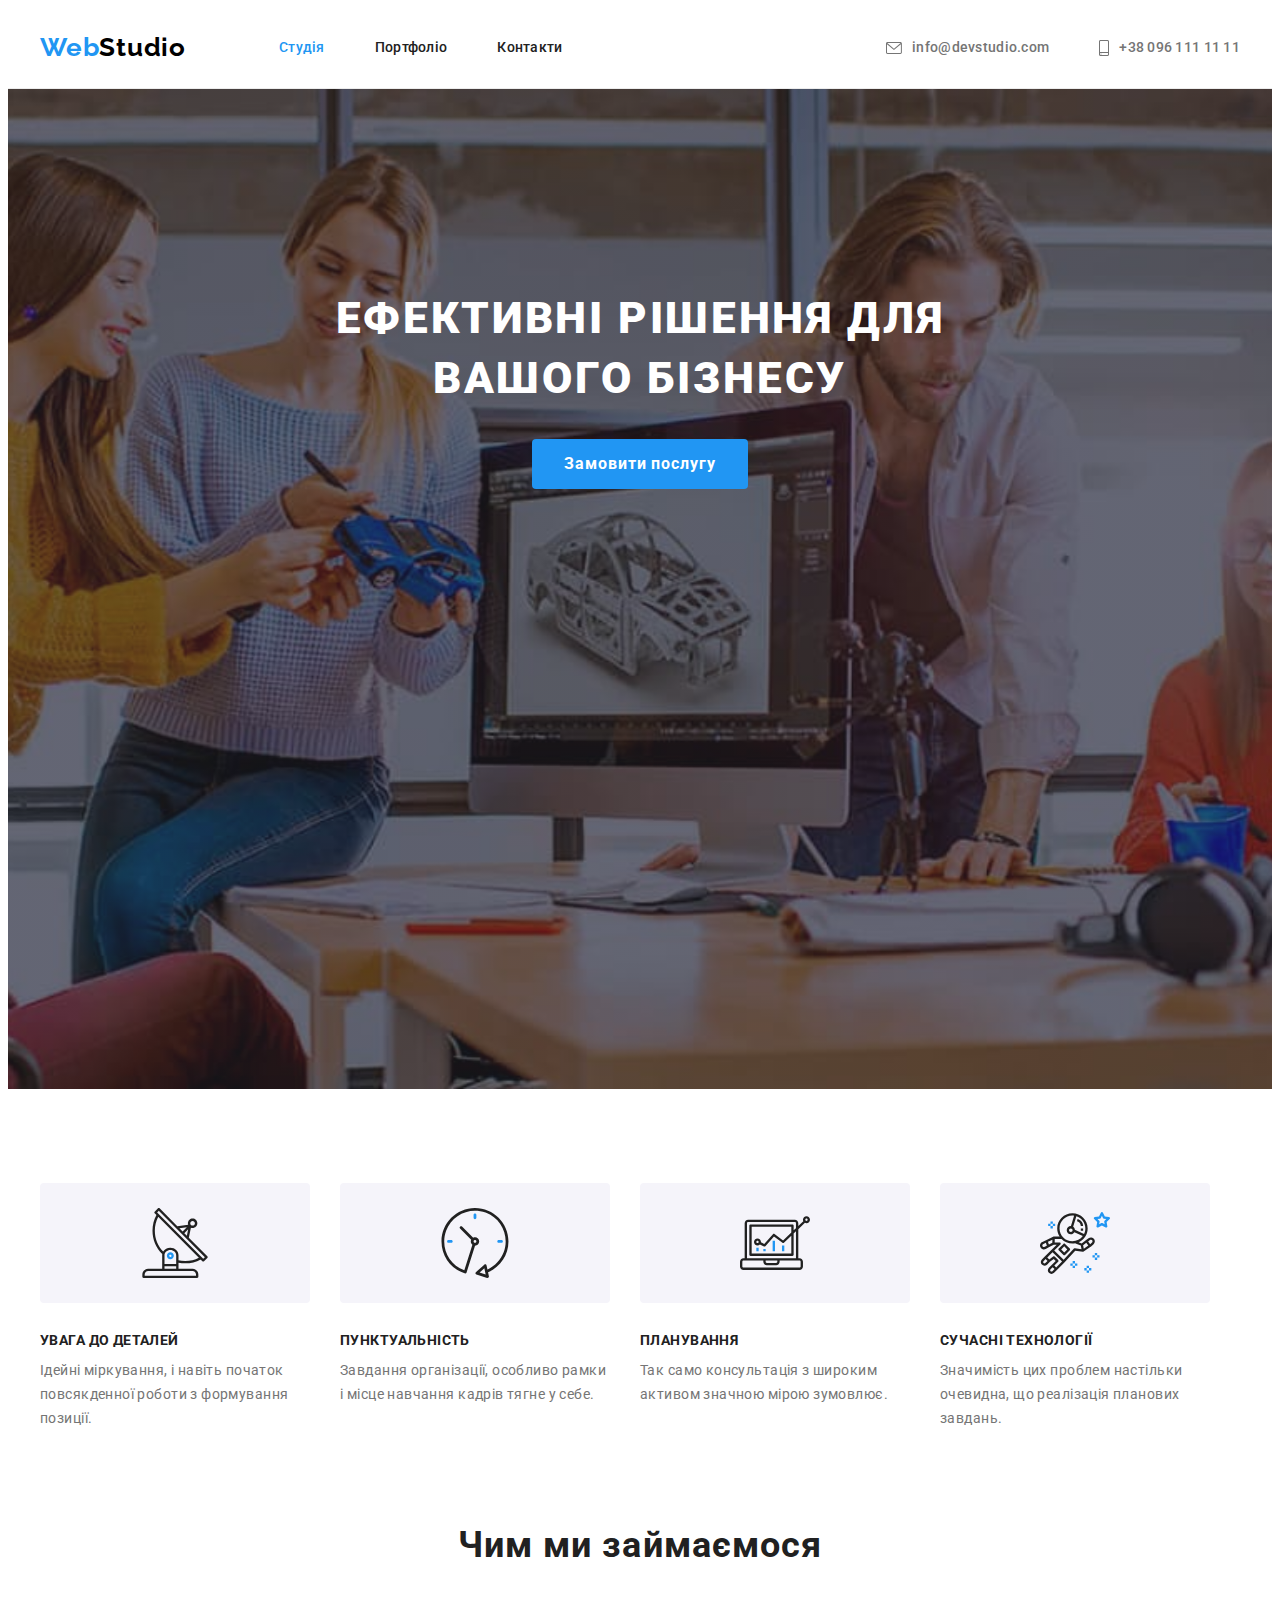
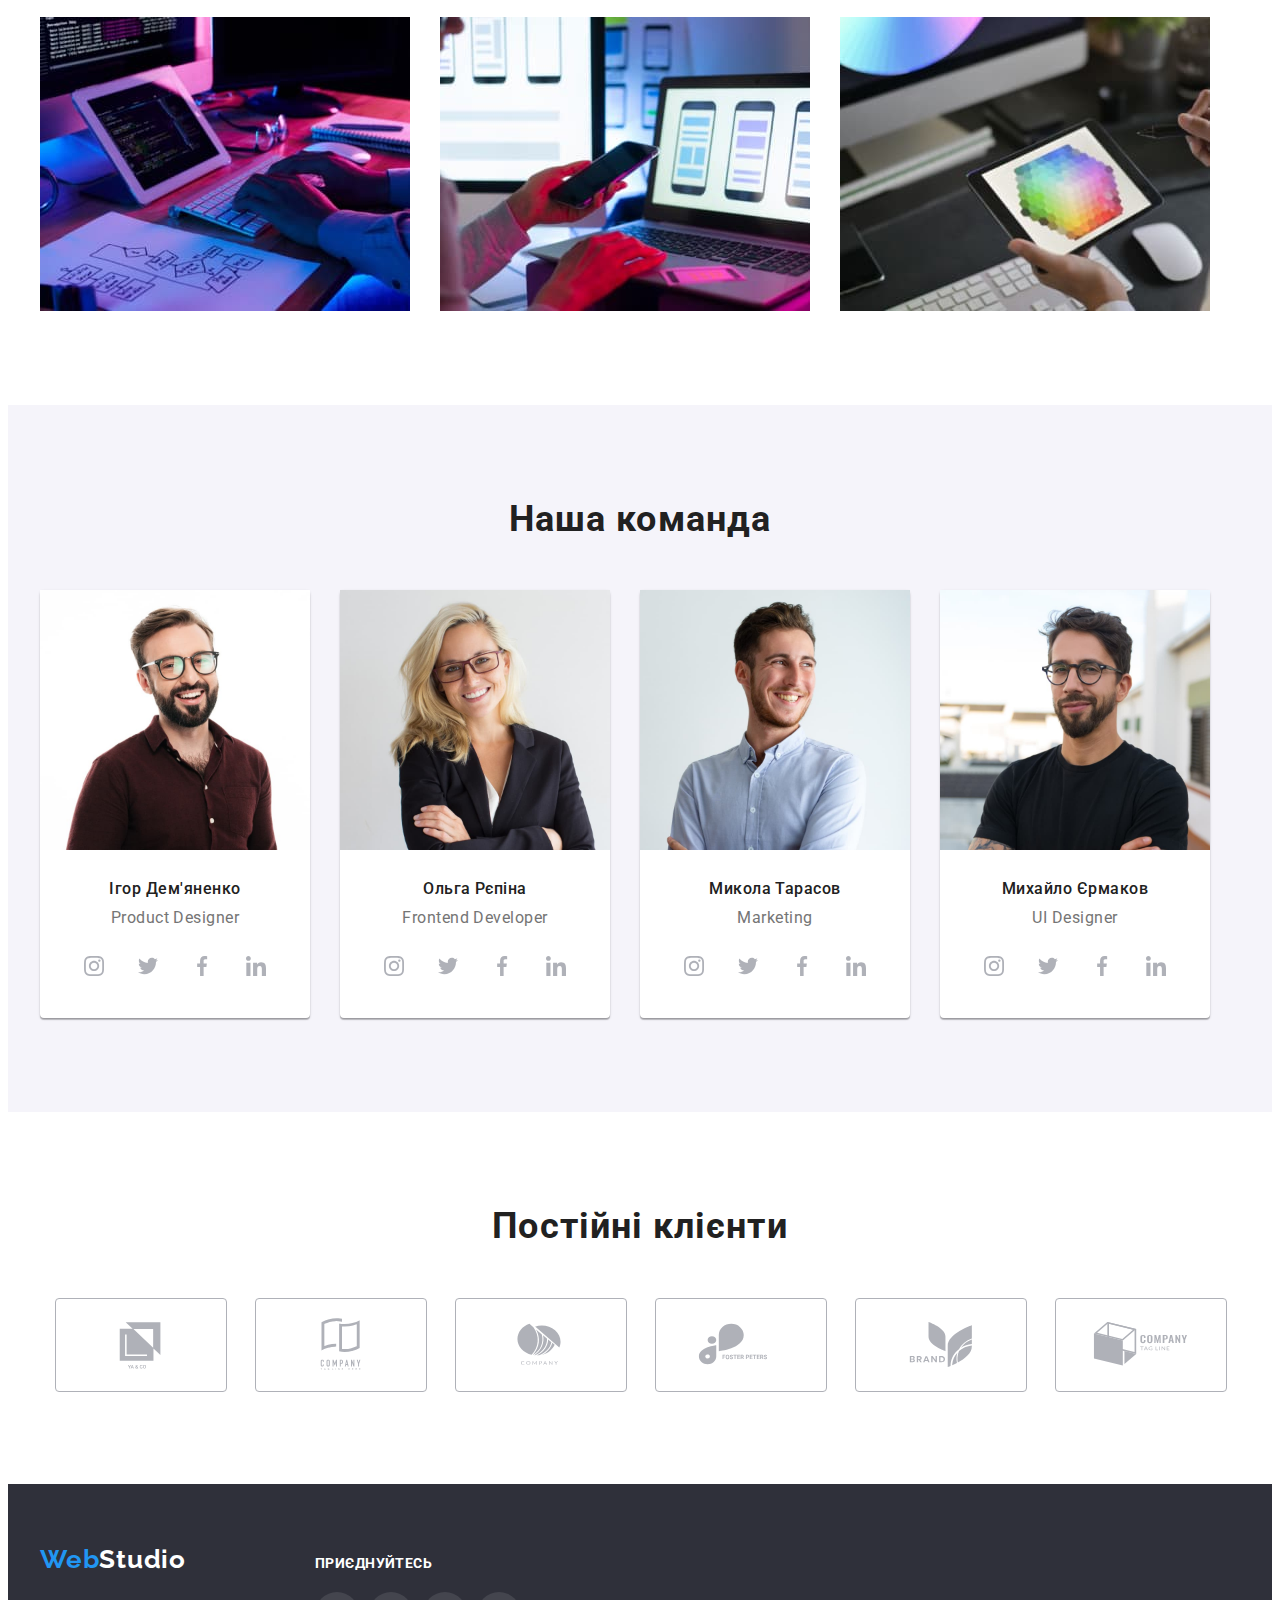
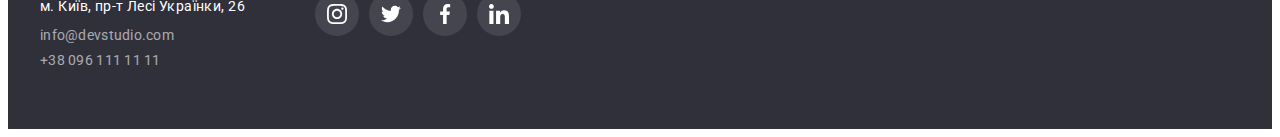
==== index.html @ d143c2c8 "Initial commit" ====
<!DOCTYPE html>
<html lang="uk">
<head>
    <meta charset="UTF-8">
    <meta http-equiv="X-UA-Compatible" content="IE=edge">
    <meta name="viewport" content="width=device-width, initial-scale=1.0">
    <title>Document</title>
    <link rel="preconnect" href="https://fonts.googleapis.com" />
    <link rel="preconnect" href="https://fonts.gstatic.com" crossorigin />
    <link href="https://fonts.googleapis.com/css2?family=Raleway:wght@700&family=Roboto:wght@400;500;700;900&display=swap" rel="stylesheet" />
    <!-- Modern-normalize -->
    <link rel="stylesheet" href="https://cdnjs.cloudflare.com/ajax/libs/modern-normalize/1.1.0/modern-normalize.min.css"
    integrity="sha512-wpPYUAdjBVSE4KJnH1VR1HeZfpl1ub8YT/NKx4PuQ5NmX2tKuGu6U/JRp5y+Y8XG2tV+wKQpNHVUX03MfMFn9Q=="
    crossorigin="anonymous" referrerpolicy="no-referrer" />
    <link rel="stylesheet" href="./css/styles.css" />
</head>

<body class="body-studio">
    <!--Шапка сайта-->
   <header class="header-studio">
    <div class="container hd-cont">
    
        <a href="./index.html" class="logo" lang="en"><span class="logo-web">Web</span>Studio</a>
    <nav>
        <ul class="site-nav-list">
            <li class="header-item"><a href="./index.html" class="site-nav-link-act">Студія</a></li>
            <li class="header-item"><a href="./portfolio.html" class="site-nav-link">Портфоліо</a></li>
            <li class="header-item"><a href="" class="site-nav-link">Контакти</a></li>
        </ul> 
    </nav>
    <ul class="list-contact">
        <li class="list-contact-item"><a href="mailto:info@devstudio.com" class="list-contact-link"><svg class="heder-soc-icon" width="16" height="12">
            <use xlink:href="./images/portfolioimg/hw-4/symbol-defs.svg#email"></use></svg>info@devstudio.com</a></li>
        <li class="list-contact-item"><a href="tel:+380961111111" class="list-contact-link"><svg class="heder-soc-icon" width="10" height="16">
            <use xlink:href="./images/portfolioimg/hw-4/symbol-defs.svg#phone"></use></svg>+38 096 111 11 11</a></li>
    </ul>
    </div>
   </header>

    <main class="main-studio">
    <section class="hero bg-hero">
    <div class="hero-container">
        <h1 class="hero-full">Ефективні рішення для вашого бізнесу</h1>
        <button class="hero-full-button" name="choise" value="mainbutton" type="button">Замовити послугу</button>
    </div>
    </section>

    <section class="section-feature">
        <div class="container">
            <h2 class="visually-hidden">особливості</h2>
            <ul class="section-feature-list">
                <li class="section-feature-item">
                    <div class="directions-link">
                        <svg class="directions-icon" width="70" height="70">
                            <use xlink:href="./images/portfolioimg/hw-4/symbol-defs.svg#antenna"></use>
                        </svg>
                    </div>
                    <h3 class="section-feature-item-title">Увага до деталей</h3> 
                    <p class="section-feature-item-p">Ідейні міркування, і навіть початок повсякденної роботи з формування позиції.</p>
                </li>
                <li class="section-feature-item">
                    <div class="directions-link">
                        <svg class="directions-icon" width="70" height="70">
                            <use xlink:href="./images/portfolioimg/hw-4/symbol-defs.svg#clock"></use>
                        </svg>
                    </div>
                    <h3 class="section-feature-item-title">Пунктуальність</h3>
                    <p class="section-feature-item-p">Завдання організації, особливо рамки і місце навчання кадрів тягне у себе.</p>
                </li>
                <li class="section-feature-item">
                    <div class="directions-link">
                        <svg class="directions-icon" width="70" height="70">
                            <use xlink:href="./images/portfolioimg/hw-4/symbol-defs.svg#diagram"></use>
                        </svg>
                    </div>
                    <h3 class="section-feature-item-title">Планування</h3>
                    <p class="section-feature-item-p">Так само консультація з широким активом значною мірою зумовлює.</p>
                </li>
                <li class="section-feature-item">
                    <div class="directions-link">
                        <svg class="directions-icon" width="70" height="70">
                            <use xlink:href="./images/portfolioimg/hw-4/symbol-defs.svg#astronaut"></use>
                        </svg>
                    </div>
                    <h3 class="section-feature-item-title">Сучасні технології</h3>
                    <p class="section-feature-item-p">Значимість цих проблем настільки очевидна, що реалізація планових завдань.</p>
                </li>
            </ul>
        </div>
    </section>
        <section class="section-services">
            <div class="container">
            <h2 class="section-services-title">Чим ми займаємося</h2>
            <ul class="section-services-works-list">
                <li class="section-services-img"><img src="./images/img.jpg" class="section-services-works-foto" alt="чоловічі руки пишуть код" width="370" height="294"></li>
                <li class="section-services-img"><img src="./images/img(1).jpg" class="section-services-works-foto" alt="жіночі руки тримають телефон" width="370" height="294"></li>
                <li class="section-services-img"><img src="./images/img(2).jpg" class="section-services-works-foto" alt="жіночі руки тримають планшет та малюють на ньому" width="370" height="294"></li>
            </ul>
            </div>
        </section>
        <section class="section-team">
        <div class="container">
            <h2 class="section-team-title">Наша команда</h2>
            <ul class="section-team-working-people">
                <li class="section-team-list">
                    <img src="./images/imgw.jpg" class="section-team-foto" alt="світловолосий чоловік в окулярах та червоній сорочці" width="270" height="260">
                    <div class="team-working">
                    <h3 class="section-team-name">Ігор Дем'яненко</h3>
                    <p class="section-team-profession" lang="en">Product Designer</p>
                    <ul class="team-social-networks">
                        <li class="team-social-networks-item">
                            <a class="team-social-networks-item-link" href="#">
                                <svg class="icon-link" width="20" height="20"><use href="./images/portfolioimg/hw-4/symbol-defs.svg#instagram"></use></svg>
                            </a></li>
                        <li class="team-social-networks-item">
                            <a class="team-social-networks-item-link" href="#">
                                <svg class="icon-link" width="20" height="20"><use href="./images/portfolioimg/hw-4/symbol-defs.svg#twitter"></use></svg>
                            </a></li>
                        <li class="team-social-networks-item">
                            <a class="team-social-networks-item-link" href="#">
                                <svg class="icon-link" width="20" height="20"><use href="./images/portfolioimg/hw-4/symbol-defs.svg#facebook"></use></svg>
                            </a></li>
                        <li class="team-social-networks-item">
                            <a class="team-social-networks-item-link" href="#">
                                <svg class="icon-link" width="20" height="20"><use href="./images/portfolioimg/hw-4/symbol-defs.svg#linkedin"></use></svg>
                            </a></li>
                    </ul>
                    </div>
                </li>
                <li class="section-team-list">
                    <img src="./images/img(1w).jpg" class="section-team-foto" alt="світловолоса жінка в окулярах та чорному жакеті" width="270" height="260">
                    <div class="team-working">
                    <h3 class="section-team-name">Ольга Рєпіна</h3>
                    <p class="section-team-profession" lang="en">Frontend Developer</p>
                    <ul class="team-social-networks">
                        <li class="team-social-networks-item">
                            <a class="team-social-networks-item-link" href="#">
                                <svg class="icon-link" width="20" height="20">
                                    <use href="./images/portfolioimg/hw-4/symbol-defs.svg#instagram"></use>
                                </svg>
                            </a>
                        </li>
                        <li class="team-social-networks-item">
                            <a class="team-social-networks-item-link" href="#">
                                <svg class="icon-link" width="20" height="20">
                                    <use href="./images/portfolioimg/hw-4/symbol-defs.svg#twitter"></use>
                                </svg>
                            </a>
                        </li>
                        <li class="team-social-networks-item">
                            <a class="team-social-networks-item-link" href="#">
                                <svg class="icon-link" width="20" height="20">
                                    <use href="./images/portfolioimg/hw-4/symbol-defs.svg#facebook"></use>
                                </svg>
                            </a>
                        </li>
                        <li class="team-social-networks-item">
                            <a class="team-social-networks-item-link" href="#">
                                <svg class="icon-link" width="20" height="20">
                                    <use href="./images/portfolioimg/hw-4/symbol-defs.svg#linkedin"></use>
                                </svg>
                            </a>
                        </li>
                    </ul>
                    </div>
                </li>
                <li class="section-team-list">
                    <img src="./images/img(2w).jpg" class="section-team-foto" alt="світловолосий чоловік в білій сорочці" width="270" height="260">
                    <div class="team-working">
                    <h3 class="section-team-name">Микола Тарасов</h3>
                    <p class="section-team-profession" lang="en">Marketing</p>
                    <ul class="team-social-networks">
                        <li class="team-social-networks-item">
                            <a class="team-social-networks-item-link" href="#">
                                <svg class="icon-link" width="20" height="20">
                                    <use href="./images/portfolioimg/hw-4/symbol-defs.svg#instagram"></use>
                                </svg>
                            </a>
                        </li>
                        <li class="team-social-networks-item">
                            <a class="team-social-networks-item-link" href="#">
                                <svg class="icon-link" width="20" height="20">
                                    <use href="./images/portfolioimg/hw-4/symbol-defs.svg#twitter"></use>
                                </svg>
                            </a>
                        </li>
                        <li class="team-social-networks-item">
                            <a class="team-social-networks-item-link" href="#">
                                <svg class="icon-link" width="20" height="20">
                                    <use href="./images/portfolioimg/hw-4/symbol-defs.svg#facebook"></use>
                                </svg>
                            </a>
                        </li>
                        <li class="team-social-networks-item">
                            <a class="team-social-networks-item-link" href="#">
                                <svg class="icon-link" width="20" height="20">
                                    <use href="./images/portfolioimg/hw-4/symbol-defs.svg#linkedin"></use>
                                </svg>
                            </a>
                        </li>
                    </ul>
                    </div>
                </li>
                <li class="section-team-list">
                    <img src="./images/img(3w).jpg" class="section-team-foto" alt="темноволосий чоловік в окулярах та чорній сорочці" width="270" height="260">
                    <div class="team-working">
                    <h3 class="section-team-name">Михайло Єрмаков</h3>
                    <p class="section-team-profession" lang="en">UI Designer</p>
                    <ul class="team-social-networks">
                        <li class="team-social-networks-item">
                            <a class="team-social-networks-item-link" href="#">
                                <svg class="icon-link" width="20" height="20">
                                    <use href="./images/portfolioimg/hw-4/symbol-defs.svg#instagram"></use>
                                </svg>
                            </a>
                        </li>
                        <li class="team-social-networks-item">
                            <a class="team-social-networks-item-link" href="#">
                                <svg class="icon-link" width="20" height="20">
                                    <use href="./images/portfolioimg/hw-4/symbol-defs.svg#twitter"></use>
                                </svg>
                            </a>
                        </li>
                        <li class="team-social-networks-item">
                            <a class="team-social-networks-item-link" href="#">
                                <svg class="icon-link" width="20" height="20">
                                    <use href="./images/portfolioimg/hw-4/symbol-defs.svg#facebook"></use>
                                </svg>
                            </a>
                        </li>
                        <li class="team-social-networks-item">
                            <a class="team-social-networks-item-link" href="#">
                                <svg class="icon-link" width="20" height="20">
                                    <use href="./images/portfolioimg/hw-4/symbol-defs.svg#linkedin"></use>
                                </svg>
                            </a>
                        </li>
                    </ul>
                    </div>
                </li>
            </ul>
        </div>
        </section>
        <section class="section">
            <div class="container">
                <h1 class="section-services-title">Постійні клієнти</h1>
                <ul class="client-logo">
                    <li class="client-logo-item"><a class="client-logo-link" href="#"><svg class="icon-client-logo" width="106" height="60"><use href="./images/portfolioimg/hw-4/symbol-defs.svg#Logo"></use></svg></a></li>
                    <li class="client-logo-item"><a class="client-logo-link" href="#"><svg class="icon-client-logo" width="106" height="60"><use href="./images/portfolioimg/hw-4/symbol-defs.svg#Logo1"></use></svg></a></li>
                    <li class="client-logo-item"><a class="client-logo-link" href="#"><svg class="icon-client-logo" width="106" height="60"><use href="./images/portfolioimg/hw-4/symbol-defs.svg#Logo2"></use></svg></a></li>
                    <li class="client-logo-item"><a class="client-logo-link" href="#"><svg class="icon-client-logo" width="106" height="60"><use href="./images/portfolioimg/hw-4/symbol-defs.svg#Logo3"></use></svg></a></li>
                    <li class="client-logo-item"><a class="client-logo-link" href="#"><svg class="icon-client-logo" width="106" height="60"><use href="./images/portfolioimg/hw-4/symbol-defs.svg#Logo4"></use></svg></a></li>
                    <li class="client-logo-item"><a class="client-logo-link" href="#"><svg class="icon-client-logo" width="106" height="60"><use href="./images/portfolioimg/hw-4/symbol-defs.svg#Logo5"></use></svg></a></li>
                </ul>
            </div>

        </section>
    </main>

    <footer class="footer-studio">
        <div class="container footer-container">
        <div>
        <a href="./index.html" class="logo-footer" lang="en"><span class="logo-web">Web</span>Studio</a>
        <address class="footer-add-studio">
            <ul class="footer-studio-list">
                <li class="footer-item"><a href="" class="footer-studio-map">м. Київ, пр-т Лесі Українки, 26</a></li>
                <li class="footer-item"><a href="mailto:info@devstudio.com" class="footer-studio-contact">info@devstudio.com</a></li>
                <li class="footer-item"><a href="tel:+380961111111" class="footer-studio-contact">+38 096 111 11 11</a></li>
            </ul>
        </address>
        </div>
        <div class="goin">
            <p class="footer-goin">приєднуйтесь</p>
            <ul class="footer-soc-list list">
                <li class="footer-soc-item">
                    <a href="#" class="footer-soc-link">
                        <svg class="footer-soc-icon" width="20" height="20">
                            <use xlink:href="./images/portfolioimg/hw-4/symbol-defs.svg#instagram"></use>
                        </svg>
                    </a>
                </li>
                <li class="footer-soc-item list">
                    <a href="#" class="footer-soc-link">
                        <svg class="footer-soc-icon" width="20" height="20">
                            <use xlink:href="./images/portfolioimg/hw-4/symbol-defs.svg#twitter"></use>
                        </svg>
                    </a>
                </li>
                <li class="footer-soc-item list">
                    <a href="#" class="footer-soc-link">
                        <svg class="footer-soc-icon" width="20" height="20">
                            <use xlink:href="./images/portfolioimg/hw-4/symbol-defs.svg#facebook"></use>
                        </svg>
                    </a>
                </li>
                <li class="footer-soc-item list">
                    <a href="#" class="footer-soc-link">
                        <svg class="footer-soc-icon" width="20" height="20">
                            <use xlink:href="./images/portfolioimg/hw-4/symbol-defs.svg#linkedin"></use>
                        </svg>
                    </a>
                </li>
            </ul>
        </div>
        </div>
    </footer>
</body>
</html>
---- css/styles.css ----
:root {
  --primary-color-text-fon: rgba(117, 117, 117, 1);
  --color-text: rgba(33, 33, 33, 1);
  --color-minitext-fon: rgba(255, 255, 255, 1);
  --color-button-text: rgba(33, 150, 243, 1);
  --hero-fon: rgba(47, 48, 58, 1);
  --fon-comand: rgba(245, 244, 250, 1);
  --footer-text: rgba(255, 255, 255, 0.6);
  --border-cards: rgba(238, 238, 238, 1);
  --act-button: rgba(24, 140, 232, 1);
  --header-bord: rgba(236, 236, 236, 1);
  --border-logo: rgba(175, 177, 184, 1);
}
.body-studio {
  background-color: var(--color-minitext-fon);
  color: var(--primary-color-text-fon);
  font-family: roboto, sans-serif;
}
/* *,
*::before,
*::after {
  outline: 1px solid red;
} */
ul {
  list-style: none;
  margin: 0;
  padding: 0;
}
.container {
  width: 1200px;
  padding-left: 15px;
  padding-right: 15px;
  margin-left: auto;
  margin-right: auto;
}

h1,
h2,
h3,
h4,
h5,
h6,
p {
  margin: 0;
}

img {
  display: block;
  max-width: 100%;
  height: auto;
}
section {
  padding-top: 94px;
  padding-bottom: 94px;
}

/* Шапка сайта */

.header-studio {
  background-color: var(--color-minitext-fon);
  /* Встановить стилі нижньої рамки */
  border-bottom: 1px solid var(--header-bord);
}

.hd-cont {
  display: flex;
  align-items: center;
}
nav {
  display: flex;
  justify-content: center;
}
.header-item {
  margin-right: 50px;
}
.header-item:last-child {
  margin-right: 0;
}
.logo {
  padding-top: 24px;
  padding-bottom: 25px;
  display: inline-flex;
  margin-right: 93px;
  font-family: Raleway;
  font-size: 26px;
  font-weight: 700;
  line-height: 1.19;
  letter-spacing: 0.03em;
  color: rgba(0, 0, 0, 1);
  text-decoration: none;
}
.logo-web {
  color: var(--color-button-text);
}
.site-nav-list {
  display: flex;
  flex-direction: row;
}
.site-nav-link-act {
  display: inline-block;
  padding-top: 32px;
  padding-bottom: 32px;
  font-size: 14px;
  font-weight: 500;
  line-height: 1.14;
  letter-spacing: 0.02em;
  color: var(--color-button-text);
  text-decoration: none;
}
.site-nav-link-act:hover,
.site-nav-link-act:focus {
  color: var(--color-button-text);
}
.site-nav-link {
  display: inline-block;
  padding-top: 32px;
  padding-bottom: 32px;
  font-size: 14px;
  font-weight: 500;
  line-height: 1.14;
  letter-spacing: 0.02em;
  color: var(--color-text);
  text-decoration: none;
}
.site-nav-link:hover,
.site-nav-link:focus {
  color: var(--color-button-text);
}
.list-contact {
  margin-left: auto;
  display: flex;
  flex-direction: row;
}
.list-contact-item {
  margin-right: 50px;
}
.list-contact-item:last-child {
  margin-right: 0;
}
.list-contact-link {
  display: flex;
  align-items: center;
  padding-top: 32px;
  padding-bottom: 32px;
  font-size: 14px;
  font-weight: 500;
  line-height: 1.14;
  letter-spacing: 0.02em;
  color: var(--primary-color-text-fon);
  text-decoration: none;
}
.list-contact-link:hover,
.list-contact-link:focus {
  color: var(--color-button-text);
}
.heder-soc-icon {
  fill: var(--primary-color-text-fon);
  margin-right: 10px;
}
.list-contact-link:hover .heder-soc-icon,
.list-contact-link:focus .heder-soc-icon {
  fill: var(--color-button-text);
}

/* main  */

/* Секция hero */

.hero {
  padding-top: 200px;
  padding-bottom: 200px;
}
.bg-hero {
  max-width: 1600px;
  min-height: 600px;
  margin-left: auto;
  margin-right: auto;
  background-image: linear-gradient(to right, rgba(47, 48, 58, 0.4), rgba(47, 48, 58, 0.4)), url(../images/Img\(background\).jpg);
  background-repeat: no-repeat;
  background-position: center;
  background-size: cover;
  background-color: var(--hero-fon);
}

.hero > .hero-container {
  text-align: center;
  width: 700px;
  padding-left: 15px;
  padding-right: 15px;
  margin-left: auto;
  margin-right: auto;
}
.hero-full {
  font-size: 44px;
  font-weight: 900;
  line-height: 1.36;
  letter-spacing: 0.06em;
  margin-bottom: 30px;
  color: var(--color-minitext-fon);
}
.hero-full {
  text-transform: uppercase;
}

/* button */

.hero-full-button {
  font-family: inherit;
  font-size: 16px;
  font-weight: 700;
  line-height: 1.87;
  letter-spacing: 0.06em;
  border-radius: 4px;
  padding: 10px 32px;
  display: inline-block;
  min-width: 216px;
  text-align: center;
  border: 0px;
  cursor: pointer;
  color: var(--color-minitext-fon);
  background-color: var(--color-button-text);
}
.hero-full-button:hover,
.hero-full-button:focus {
  background-color: var(--act-button);
}
/* .section-feature {
} */

.visually-hidden {
  position: absolute;
  width: 1px;
  height: 1px;
  margin: -1px;
  border: 0;
  padding: 0;
  white-space: nowrap;
  clip-path: inset(100%);
  clip: rect(0 0 0 0);
  overflow: hidden;
}
.section-feature-list {
  display: inline-flex;
}
.section-feature-item {
  flex-basis: 270px;
  margin-right: 30px;
}
.section-feature-item:last-child {
  margin-right: 0;
}

.directions-link {
  display: flex;
  align-items: center;
  justify-content: center;
  width: 270px;
  height: 120px;
  background: var(--fon-comand);
  border-radius: 4px;
  margin-bottom: 30px;
}

.directions-icon {
  fill: var(--border-logo);
}

.section-feature-item-title {
  margin-top: 0;
  margin-bottom: 10px;
  font-size: 14px;
  font-weight: 700;
  line-height: 1.14;
  letter-spacing: 0.03em;
  color: var(--color-text);
}
.section-feature-item-title {
  text-transform: uppercase;
}
.section-feature-item-p {
  margin-top: 0;
  margin-bottom: 0;
  font-size: 14px;
  line-height: 1.71;
  letter-spacing: 0.03em;
  color: var(--primary-color-text-fon);
}

/*  чим ми займаємося */

.section-services {
  padding-top: 0;
}

.section-services-title {
  margin-bottom: 50px;
  font-size: 36px;
  font-weight: 700;
  line-height: 1.16;
  letter-spacing: 0.03em;
  text-align: center;
  color: var(--color-text);
}
.section-services-works-list {
  display: flex;
  gap: 30px;
}
.section-services-img {
  display: flex;
}

/* .section-services-works-foto {} */

/* наша команда */

.section-team {
  text-align: center;
  background-color: var(--fon-comand);
}
.section-team-title {
  margin-bottom: 50px;
  font-size: 36px;
  font-weight: 700;
  line-height: 1.16;
  letter-spacing: 0.03em;
  text-align: center;
  color: var(--color-text);
}
.section-team-working-people {
  display: flex;
  gap: 30px;
}

.section-team-list {
  background-color: var(--color-minitext-fon);
  border-radius: 4px;
  width: 270px;
  box-shadow: 0px 1px 3px rgba(0, 0, 0, 0.12), 0px 1px 1px rgba(0, 0, 0, 0.14), 0px 2px 1px rgba(0, 0, 0, 0.2);
}

.section-team-list:last-child {
  margin-right: 0;
}

.team-working {
  display: flex;
  flex-direction: column;
  padding: 30px;
}

.section-team-foto {
  margin-top: 0;
}
.section-team-name {
  margin-bottom: 10px;
  font-size: 16px;
  font-weight: 500;
  line-height: 1.18;
  letter-spacing: 0.03em;
  color: var(--color-text);
}
.section-team-profession {
  font-size: 16px;
  line-height: 1.18;
  letter-spacing: 0.03em;
  margin-bottom: 16px;
}

/* Наша команда */

.team-social-networks {
  display: flex;
  justify-content: center;
}

.team-social-networks-item {
  width: 44px;
  height: 44px;
  margin-right: 10px;
}

.team-social-networks-item:last-child {
  margin-right: 0px;
}

.team-social-networks-item-link {
  display: flex;
  align-items: center;
  justify-content: center;
  width: 100%;
  height: 100%;
  border-radius: 50%;
  background-color: var(--color-minitext-fon);
}

.team-social-networks-item-link {
  fill: var(--border-logo);
}

.team-social-networks-item-link:hover,
.team-social-networks-item-link:focus {
  background-color: var(--color-button-text);
  cursor: pointer;
}

.team-social-networks-item-link:hover .icon-link,
.team-social-networks-item-link:focus .icon-link {
  fill: var(--color-minitext-fon);
}

/* Постійні клієнти */

.client-logo {
  display: flex;
  justify-content: center;
  margin-top: 50px;
}
.client-logo-item {
  width: 170px;
  height: 92px;
  margin-right: 30px;
}
.client-logo-item:last-child {
  margin-right: 0px;
}

.client-logo-link {
  display: flex;
  align-items: center;
  justify-content: center;
  width: 100%;
  height: 100%;
  outline: transparent;
  border: 1px solid var(--border-logo);
  border-radius: 4px;
  background-color: var(--color-minitext-fon);
}
.icon-client-logo {
  fill: var(--border-logo);
}

.client-logo-link:hover,
.client-logo-link:focus {
  border: 1px solid var(--color-button-text);
}

.client-logo-link:hover .icon-client-logo,
.client-logo-link:focus .icon-client-logo {
  fill: var(--color-button-text);
}

/*  footer-studio */

.footer-studio {
  padding-bottom: 60px;
  padding-top: 60px;
  background-color: var(--hero-fon);
}
.logo-footer {
  display: flex;
  margin-bottom: 20px;
  font-family: raleway;
  font-size: 26px;
  font-weight: 700;
  line-height: 1.19;
  letter-spacing: 0.03em;
  color: var(--color-minitext-fon);
  text-decoration: none;
}
.footer-add-studio {
  font-style: normal;
}

/* .footer-studio-list {} */

.footer-item {
  margin-bottom: 9px;
  display: flex;
  flex-direction: column;
}
.footer-item:last-child {
  margin-bottom: 0;
}
.footer-studio-map {
  font-size: 14px;
  line-height: 1.71;
  letter-spacing: 0.03em;
  color: var(--color-minitext-fon);
  text-decoration: none;
}
.footer-studio-map:hover,
.footer-studio-map:focus {
  color: var(--color-button-text);
}
.footer-studio-contact {
  font-size: 14px;
  font-weight: 400;
  line-height: 1.14;
  letter-spacing: 0.02em;
  color: var(--footer-text);
  text-decoration: none;
}
.footer-studio-contact:hover,
.footer-studio-contact:focus {
  color: var(--color-button-text);
}

/* footer -link */

.footer-container {
  display: flex;
  align-items: baseline;
}
.goin {
  margin-left: 70px;
}

.footer-goin {
  font-weight: 700;
  font-size: 14px;
  line-height: 1.14;
  letter-spacing: 0.03em;
  text-transform: uppercase;
  color: var(--color-minitext-fon);
  margin-bottom: 20px;
}

.footer-soc-list {
  display: flex;
  justify-content: normal;
}

.footer-soc-item {
  width: 44px;
  height: 44px;
  margin-right: 10px;
}

.footer-soc-item:last-child {
  margin-right: 0px;
}

.footer-soc-link {
  display: flex;
  align-items: center;
  justify-content: center;
  width: 100%;
  height: 100%;
  border-radius: 50%;
  background-color: rgba(255, 255, 255, 0.1);
}

.footer-soc-icon {
  fill: var(--color-minitext-fon);
}

.footer-soc-link:hover,
.footer-soc-link:focus {
  background-color: var(--color-button-text);
  cursor: pointer;
}

.footer-soc-link:hover .footer-soc-icon,
.footer-soc-link:focus .footer-soc-icon {
  fill: var(--color-minitext-fon);
}

/*  Portfolio */

/* .main-portfolio {}
.portfolio-section {} */

.portfolio-section-list {
  display: flex;
  justify-content: center;
  margin-bottom: 50px;
}

.portfolio-sect-items {
  display: inline flex;
  margin-right: 8px;
}
.portfolio-sect-items:last-child {
  margin-right: 0;
}
.portfolio-button {
  font-family: inherit;
  font-size: 16px;
  font-weight: 500;
  line-height: 1.62;
  letter-spacing: 0.03em;
  border-radius: 4px;

  padding: 6px 22px;
  display: inline-block;
  min-width: 73px;
  text-align: center;
  border: 0px;
  cursor: pointer;
  background-color: var(--fon-comand);
}

.portfolio-button:hover,
.portfolio-button:focus {
  box-shadow: 0px 4px 4px rgba(0, 0, 0, 0.15);
  color: var(--color-minitext-fon);
  background-color: var(--color-button-text);
}

.portfolio-button-act {
  font-family: inherit;
  font-size: 16px;
  font-weight: 500;
  line-height: 1.62;
  letter-spacing: 0.03em;
  border-radius: 4px;
  cursor: pointer;
  border: 0px;
  display: inline-block;
  padding: 6px 25px;
  color: var(--color-minitext-fon);
  background-color: var(--color-button-text);
}
.portfolio-button-act:hover,
.portfolio-button-act:focus {
  box-shadow: 0px 4px 4px rgba(0, 0, 0, 0.15);
  color: var(--color-minitext-fon);
  background-color: var(--color-button-text);
}

/* наши работы */

.portfolio-card-list {
  display: flex;
  flex-wrap: wrap;
  margin-right: -30px;
  margin-bottom: -30px;
}
.portfolio-card-item {
  width: 370px;
  margin-right: 30px;
  margin-bottom: 30px;
}

/* .portfolio-card-item:hover {
  box-shadow: 0px 1px 1px rgba(0, 0, 0, 0.12), 0px 4px 4px rgba(0, 0, 0, 0.06), 1px 4px 6px rgba(0, 0, 0, 0.16);
} */

.portfolio-card-item-link {
  display: inline-block;
  text-decoration: none;
}

.portfolio-card-item-link:hover,
.portfolio-card-item-link:focus {
  box-shadow: 0px 1px 1px rgba(0, 0, 0, 0.12), 0px 4px 4px rgba(0, 0, 0, 0.06), 1px 4px 6px rgba(0, 0, 0, 0.16);
}
/* .portfolio-card-item-foto {} */

.portfolio-cards {
  padding: 20px 24px;
  border: 1px solid var(--border-cards);
  border-top: none;
}
.portfolio-card-title {
  margin-bottom: 4px;
  font-size: 18px;
  font-weight: 700;
  line-height: 2;
  letter-spacing: 0.06em;
  color: var(--color-text);
}
.portfolio-card-text {
  font-size: 16px;
  line-height: 1.87;
  letter-spacing: 0.03em;
  color: var(--primary-color-text-fon);
}
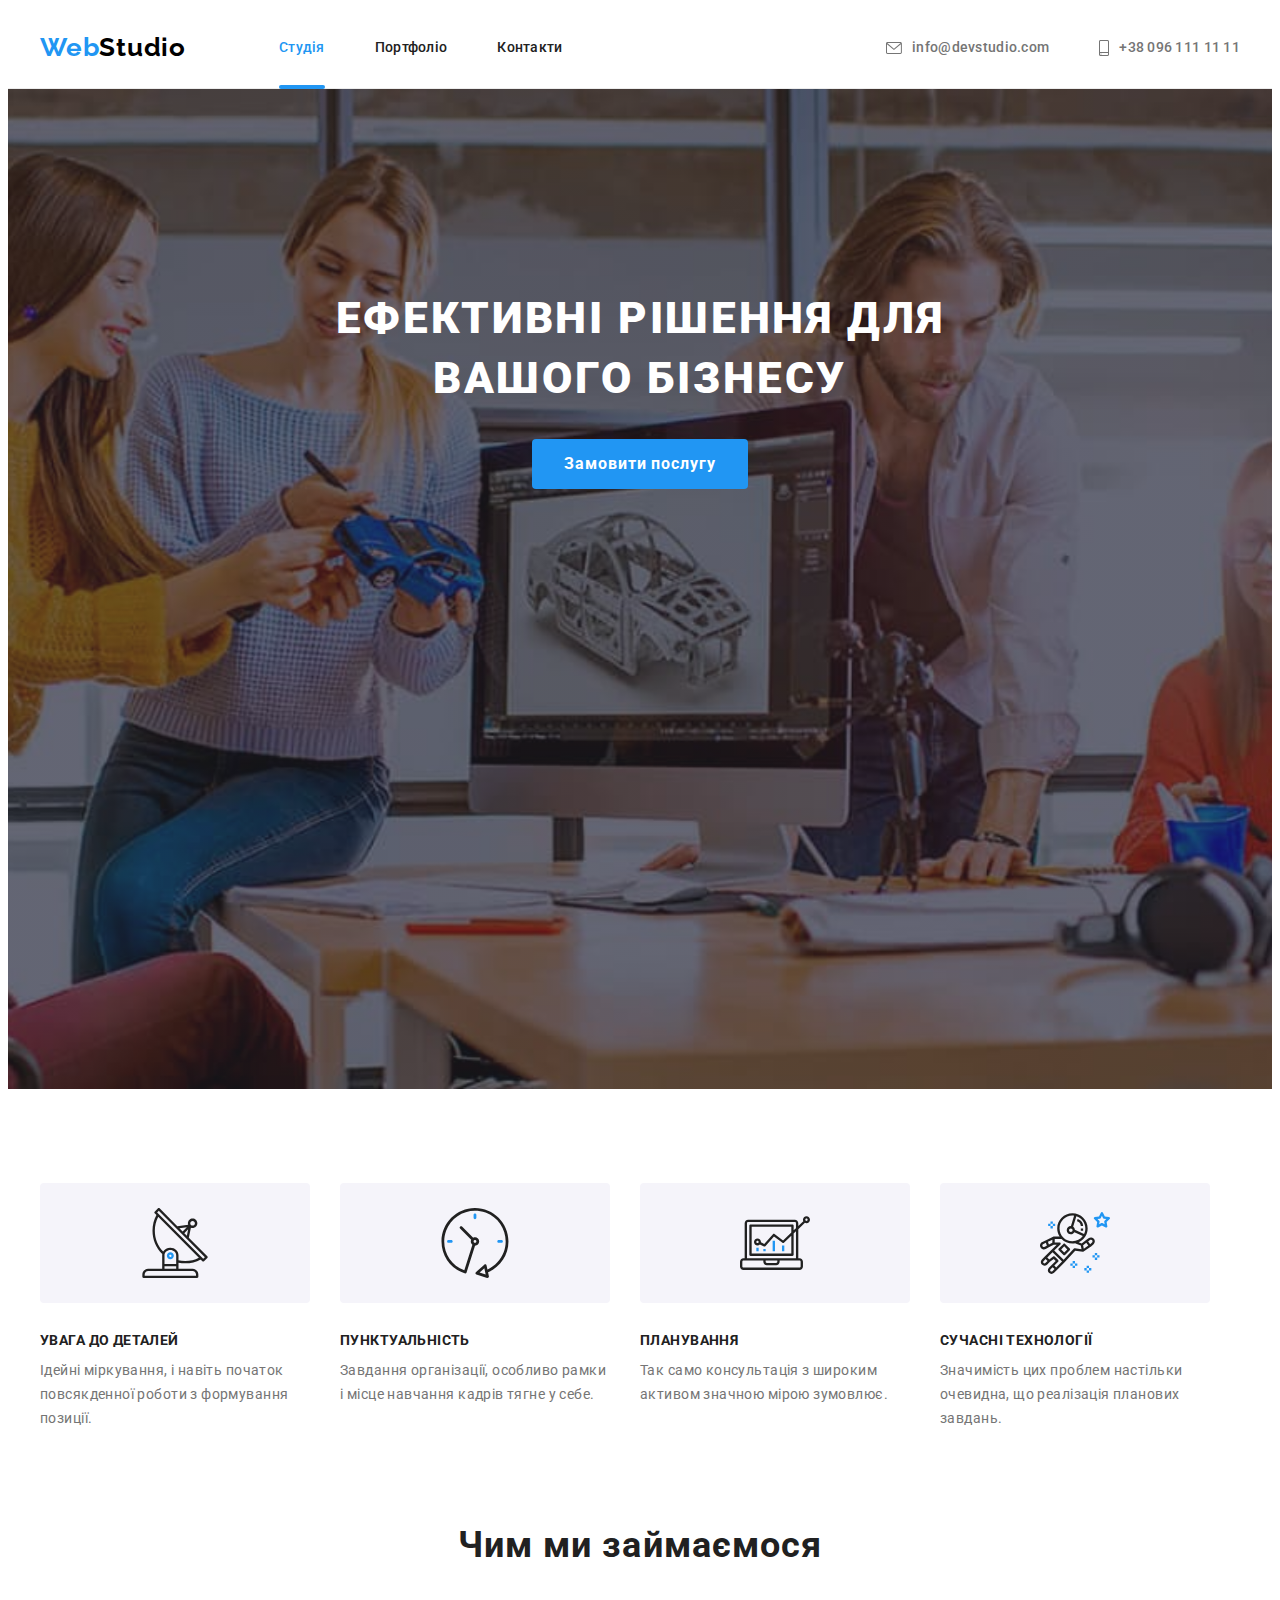
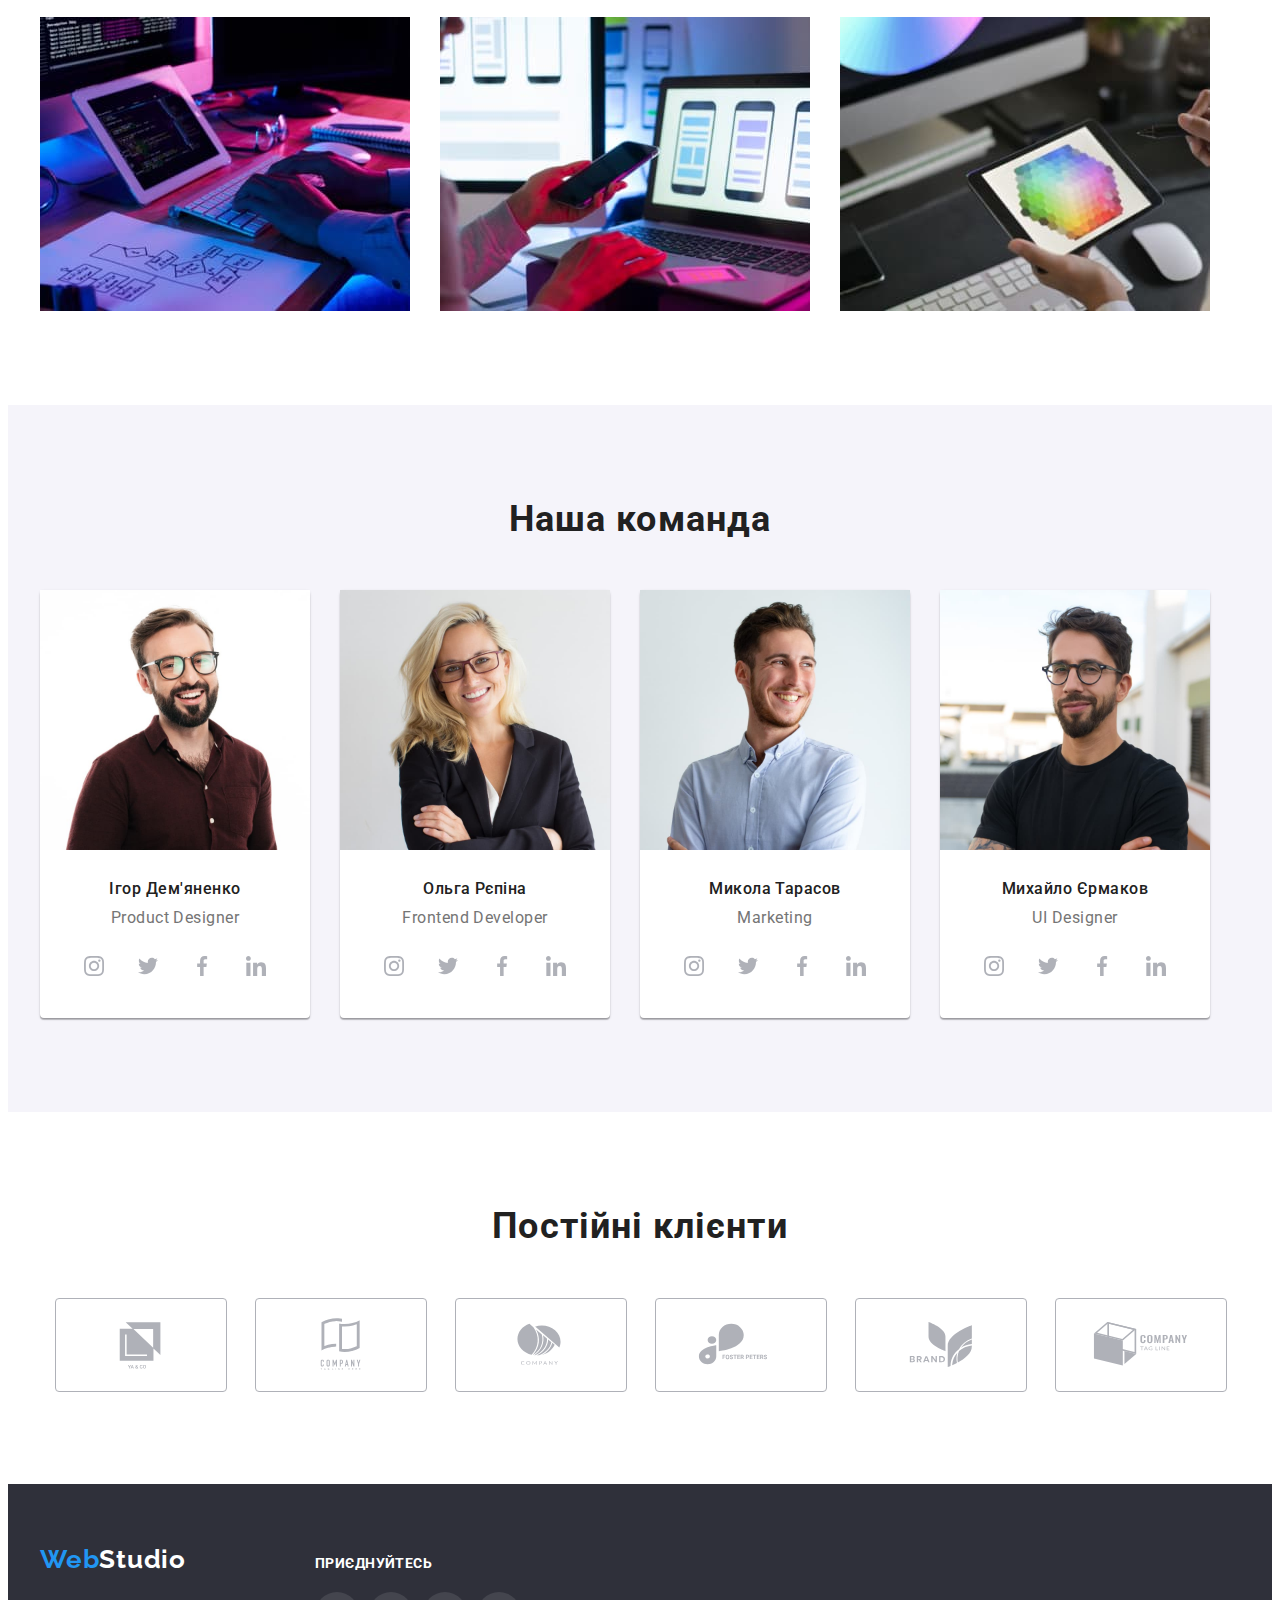
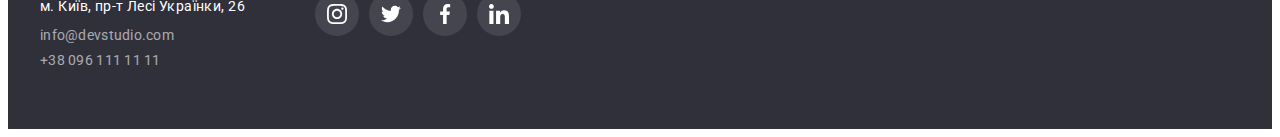
==== commit 407f0707: "new" ====
--- a/index.html
+++ b/index.html
@@ -23,7 +23,7 @@
         <a href="./index.html" class="logo" lang="en"><span class="logo-web">Web</span>Studio</a>
     <nav>
         <ul class="site-nav-list">
-            <li class="header-item"><a href="./index.html" class="site-nav-link-act">Студія</a></li>
+            <li class="header-item"><a href="./index.html" class="site-nav-link-act act">Студія</a></li>
             <li class="header-item"><a href="./portfolio.html" class="site-nav-link">Портфоліо</a></li>
             <li class="header-item"><a href="" class="site-nav-link">Контакти</a></li>
         </ul> 
@@ -41,7 +41,17 @@
     <section class="hero bg-hero">
     <div class="hero-container">
         <h1 class="hero-full">Ефективні рішення для вашого бізнесу</h1>
-        <button class="hero-full-button" name="choise" value="mainbutton" type="button">Замовити послугу</button>
+        <button class="hero-full-button" name="choise" value="mainbutton" type="button" data-modal-open>Замовити послугу</button>
+    </div>
+    <!-- МОДАЛЬНОЕ ОКНО -->
+    <div class="backdrop is-hidden" data-modal>
+        <div class="modal">
+            <button type="button" class="modal-btn" data-modal-close>
+                <svg class="modal-icon" width="18" height="18">
+                    <use xlink:href="./images/portfolioimg/hw-4/symbol-defs.svg#close"></use>
+                </svg>
+            </button>
+        </div>
     </div>
     </section>
 
@@ -304,5 +314,6 @@
         </div>
         </div>
     </footer>
+    <script src="./js/modal.js"></script>
 </body>
 </html>--- a/css/styles.css
+++ b/css/styles.css
@@ -10,6 +10,8 @@
   --act-button: rgba(24, 140, 232, 1);
   --header-bord: rgba(236, 236, 236, 1);
   --border-logo: rgba(175, 177, 184, 1);
+  --overlay-background: rgba(0, 0, 0, 0.2);
+  --modal-fich: rgb(255, 255, 255);
 }
 .body-studio {
   background-color: var(--color-minitext-fon);
@@ -106,10 +108,24 @@
   letter-spacing: 0.02em;
   color: var(--color-button-text);
   text-decoration: none;
+  position: relative;
+  transition: 250ms cubic-bezier(0.4, 0, 0.2, 1);
 }
 .site-nav-link-act:hover,
 .site-nav-link-act:focus {
   color: var(--color-button-text);
+}
+.site-nav-link-act.act::after {
+  content: '';
+  position: absolute;
+  bottom: -1px;
+  left: 0;
+
+  display: block;
+  width: 100%;
+  height: 4px;
+  background-color: #2196f3;
+  border-radius: 2px;
 }
 .site-nav-link {
   display: inline-block;
@@ -121,6 +137,7 @@
   letter-spacing: 0.02em;
   color: var(--color-text);
   text-decoration: none;
+  transition: 250ms cubic-bezier(0.4, 0, 0.2, 1);
 }
 .site-nav-link:hover,
 .site-nav-link:focus {
@@ -156,6 +173,7 @@
 .heder-soc-icon {
   fill: var(--primary-color-text-fon);
   margin-right: 10px;
+  transition: fill 250ms cubic-bezier(0.4, 0, 0.2, 1);
 }
 .list-contact-link:hover .heder-soc-icon,
 .list-contact-link:focus .heder-soc-icon {
@@ -219,10 +237,66 @@
   cursor: pointer;
   color: var(--color-minitext-fon);
   background-color: var(--color-button-text);
+  transition: background-color 250ms cubic-bezier(0.4, 0, 0.2, 1);
 }
 .hero-full-button:hover,
 .hero-full-button:focus {
   background-color: var(--act-button);
+}
+
+/* Модальное окно */
+
+.backdrop {
+  position: fixed;
+  top: 0;
+  left: 0;
+  width: 100%;
+  height: 100%;
+  background: var(--overlay-background);
+  opacity: 1;
+  transition: opacity 400ms linear, visibility 400ms linear;
+}
+
+.backdrop.is-hidden {
+  opacity: 0;
+  visibility: hidden;
+  /* pointer-events: none; */
+}
+
+.backdrop.is-hidden .modal {
+  opacity: 0;
+  transform: translate(-50%, -50%) scale(1) rotate(0deg);
+}
+
+.modal {
+  position: absolute;
+  top: 50%;
+  left: 50%;
+
+  transform: translate(-50%, -50%);
+  width: 528px;
+  height: 581px;
+  background: var(--modal-fich);
+  box-shadow: 0px 1px 3px rgba(0, 0, 0, 0.12), 0px 1px 1px rgba(0, 0, 0, 0.14), 0px 2px 1px rgba(0, 0, 0, 0.2);
+  border-radius: 4px;
+  transition: transform 500ms ease-in-out;
+}
+
+.modal-btn {
+  position: absolute;
+  top: 8px;
+  right: 8px;
+
+  display: flex;
+  align-items: center;
+  justify-content: center;
+  width: 30px;
+  height: 30px;
+
+  background: var(--modal-fich);
+  border: 1px solid rgba(0, 0, 0, 0.1);
+  border-radius: 50%;
+  cursor: pointer;
 }
 /* .section-feature {
 } */
@@ -408,6 +482,11 @@
   fill: var(--color-minitext-fon);
 }
 
+.icon-link {
+  fill: rgb(175, 177, 184);
+  transition: fill 250ms cubic-bezier(0.4, 0, 0.2, 1);
+}
+
 /* Постійні клієнти */
 
 .client-logo {
@@ -437,6 +516,7 @@
 }
 .icon-client-logo {
   fill: var(--border-logo);
+  transition: fill 250ms cubic-bezier(0.4, 0, 0.2, 1);
 }
 
 .client-logo-link:hover,
@@ -471,7 +551,9 @@
   font-style: normal;
 }
 
-/* .footer-studio-list {} */
+.footer-studio-list .footer-studio-contact {
+  transition: 250ms cubic-bezier(0.4, 0, 0.2, 1);
+}
 
 .footer-item {
   margin-bottom: 9px;
@@ -552,6 +634,7 @@
 
 .footer-soc-icon {
   fill: var(--color-minitext-fon);
+  transition: fill 250ms cubic-bezier(0.4, 0, 0.2, 1);
 }
 
 .footer-soc-link:hover,
@@ -598,6 +681,7 @@
   border: 0px;
   cursor: pointer;
   background-color: var(--fon-comand);
+  transition: background-color 250ms cubic-bezier(0.4, 0, 0.2, 1);
 }
 
 .portfolio-button:hover,
@@ -620,6 +704,7 @@
   padding: 6px 25px;
   color: var(--color-minitext-fon);
   background-color: var(--color-button-text);
+  transition: background-color 250ms cubic-bezier(0.4, 0, 0.2, 1);
 }
 .portfolio-button-act:hover,
 .portfolio-button-act:focus {
@@ -640,6 +725,7 @@
   width: 370px;
   margin-right: 30px;
   margin-bottom: 30px;
+  transition: box-shadow 250ms cubic-bezier(0.4, 0, 0.2, 1);
 }
 
 /* .portfolio-card-item:hover {
@@ -676,3 +762,29 @@
   letter-spacing: 0.03em;
   color: var(--primary-color-text-fon);
 }
+.position-bord {
+  position: relative;
+  overflow: hidden;
+}
+.bigbest-text {
+  position: absolute;
+  top: 0;
+  font-weight: 400;
+  font-size: 18px;
+  line-height: 1.56;
+  letter-spacing: 0.03em;
+  color: #ffffff;
+  background-color: rgba(33, 150, 243, 0.9);
+  padding-top: 63px;
+  padding-right: 24px;
+  padding-bottom: 63px;
+  padding-left: 24px;
+  width: 100%;
+  height: 100%;
+  transform: translateY(100%);
+  transition: transform 250ms ease-in;
+}
+
+.portfolio-card-item:hover .bigbest-text {
+  transform: translate(0);
+}
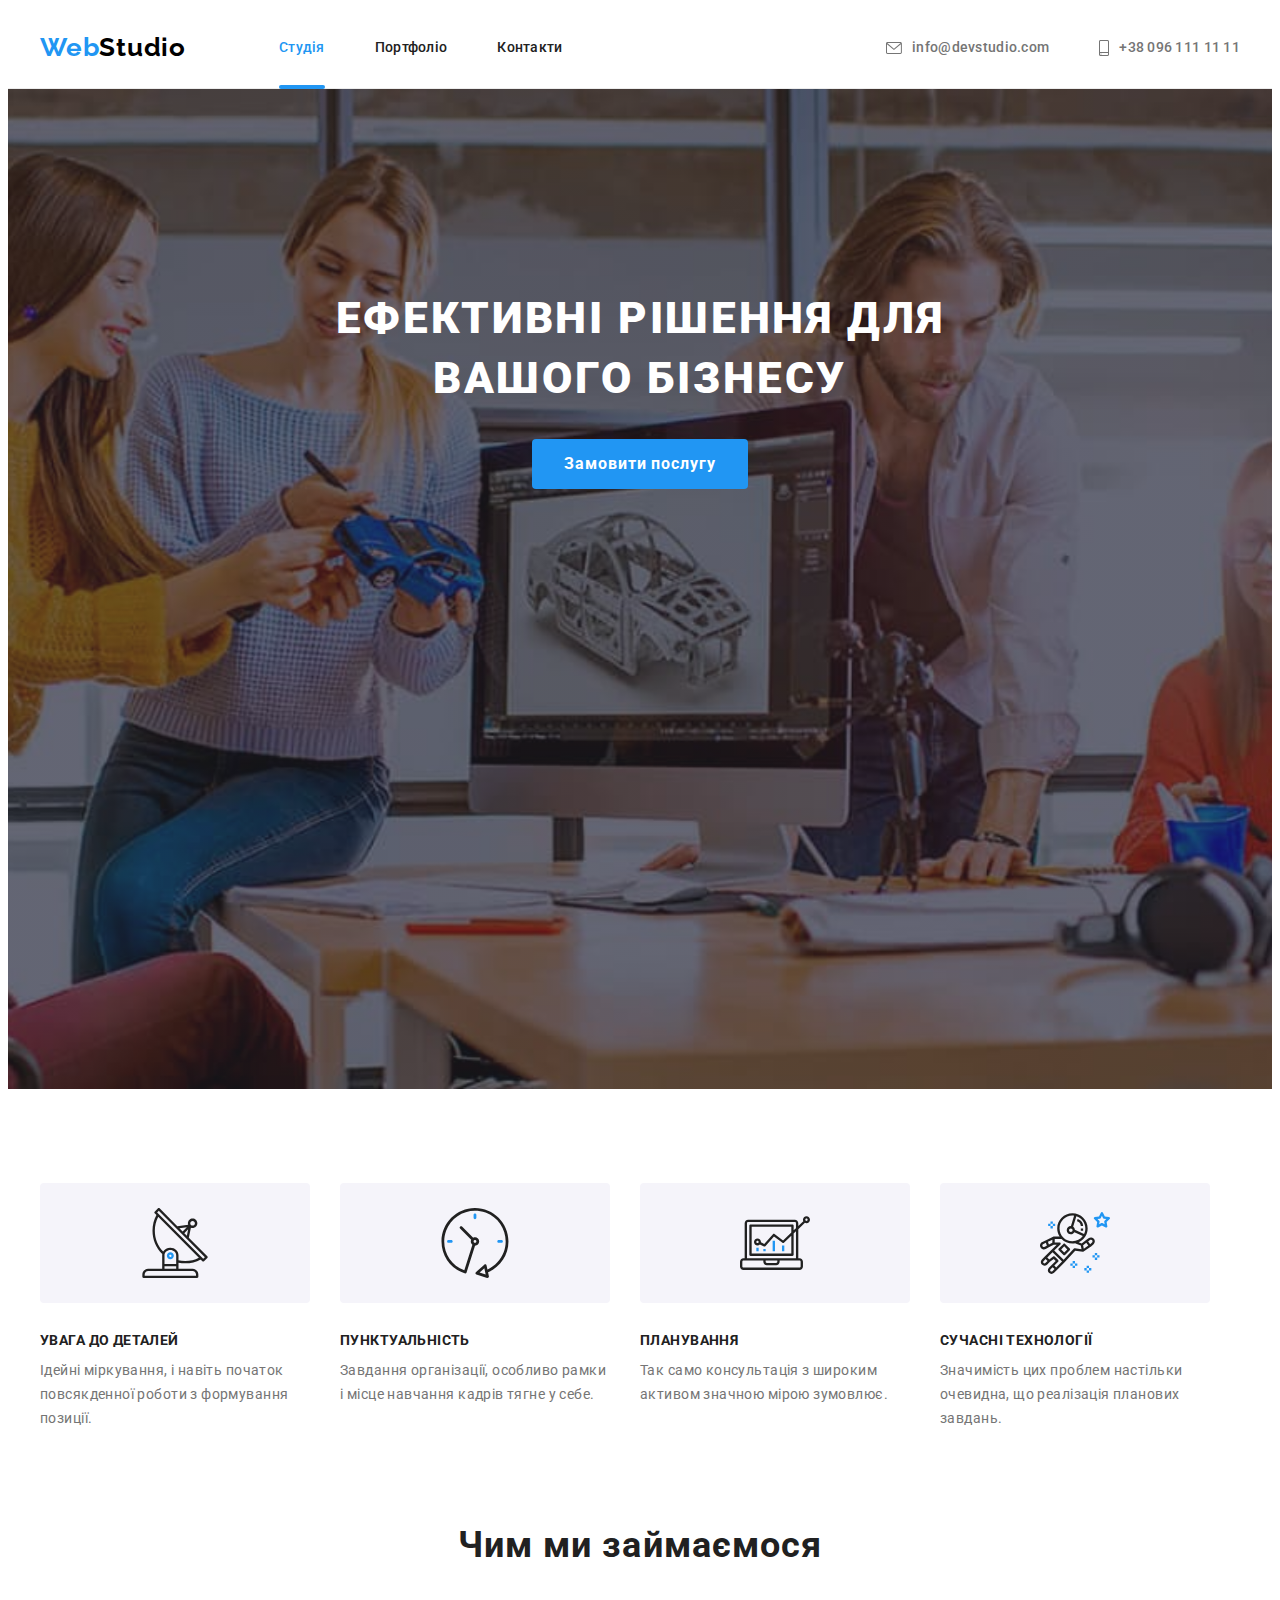
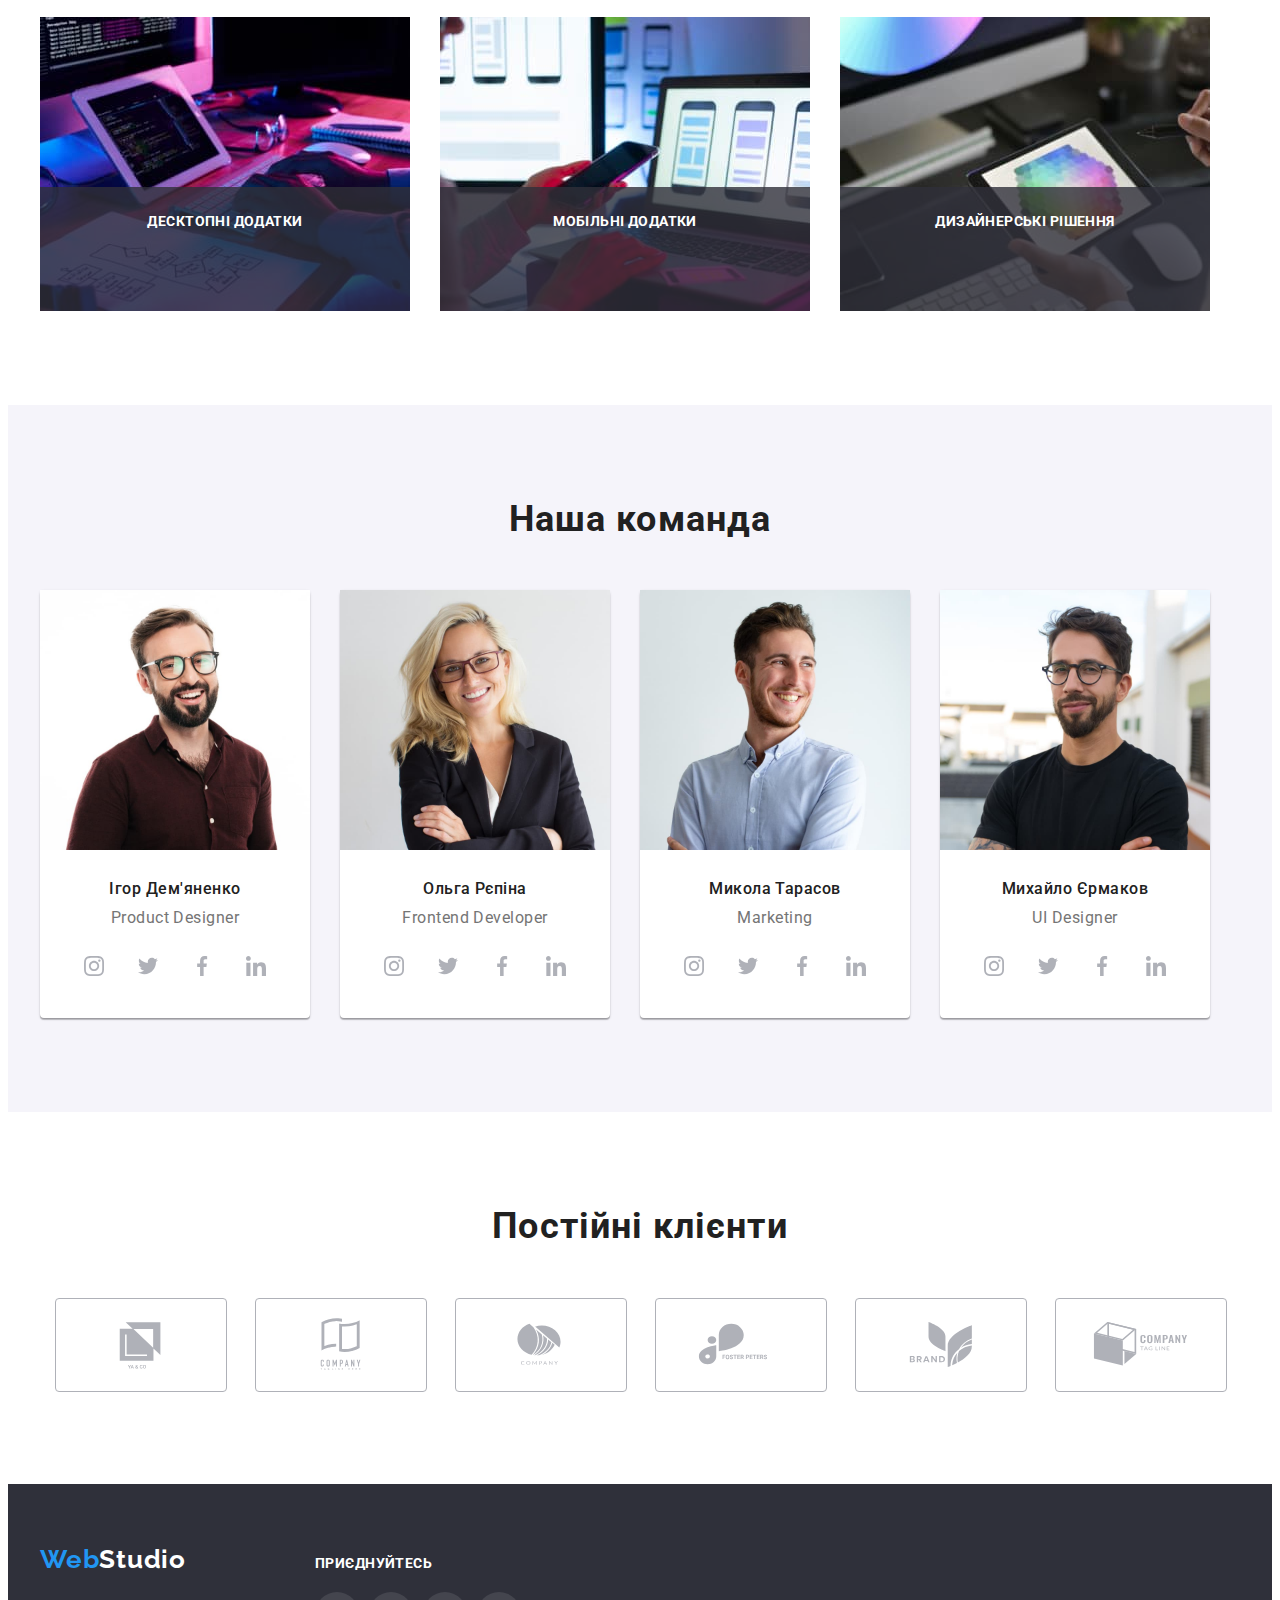
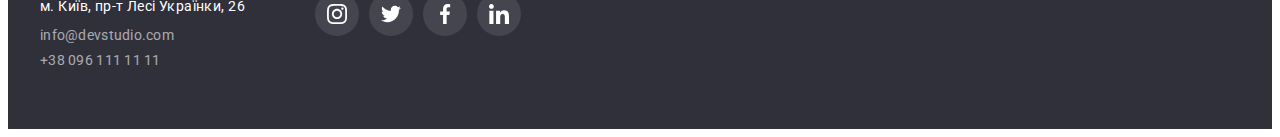
==== commit a220808f: "Доработки" ====
--- a/index.html
+++ b/index.html
@@ -102,9 +102,18 @@
             <div class="container">
             <h2 class="section-services-title">Чим ми займаємося</h2>
             <ul class="section-services-works-list">
-                <li class="section-services-img"><img src="./images/img.jpg" class="section-services-works-foto" alt="чоловічі руки пишуть код" width="370" height="294"></li>
-                <li class="section-services-img"><img src="./images/img(1).jpg" class="section-services-works-foto" alt="жіночі руки тримають телефон" width="370" height="294"></li>
-                <li class="section-services-img"><img src="./images/img(2).jpg" class="section-services-works-foto" alt="жіночі руки тримають планшет та малюють на ньому" width="370" height="294"></li>
+                <li class="section-services-img">
+                    <div class="box-features-imgtext">
+                    <img src="./images/img.jpg" class="section-services-works-foto" alt="чоловічі руки пишуть код" width="370" height="294">
+                <p class="features-imgtext">Десктопні додатки</p></div></li>
+                <li class="section-services-img">
+                    <div class="box-features-imgtext">
+                    <img src="./images/img(1).jpg" class="section-services-works-foto" alt="жіночі руки тримають телефон" width="370" height="294">
+                <p class="features-imgtext">Мобільні додатки</p></div></li>
+                <li class="section-services-img">
+                    <div class="box-features-imgtext">
+                    <img src="./images/img(2).jpg" class="section-services-works-foto" alt="жіночі руки тримають планшет та малюють на ньому" width="370" height="294">
+                <p class="features-imgtext">Дизайнерські рішення</p></div></li>
             </ul>
             </div>
         </section>
--- a/css/styles.css
+++ b/css/styles.css
@@ -12,6 +12,7 @@
   --border-logo: rgba(175, 177, 184, 1);
   --overlay-background: rgba(0, 0, 0, 0.2);
   --modal-fich: rgb(255, 255, 255);
+  --bg-cards: rgba(47, 48, 58, 0.8);
 }
 .body-studio {
   background-color: var(--color-minitext-fon);
@@ -109,7 +110,7 @@
   color: var(--color-button-text);
   text-decoration: none;
   position: relative;
-  transition: 250ms cubic-bezier(0.4, 0, 0.2, 1);
+  transition: color 250ms cubic-bezier(0.4, 0, 0.2, 1);
 }
 .site-nav-link-act:hover,
 .site-nav-link-act:focus {
@@ -120,11 +121,10 @@
   position: absolute;
   bottom: -1px;
   left: 0;
-
   display: block;
   width: 100%;
   height: 4px;
-  background-color: #2196f3;
+  background-color: rgb(33, 150, 243);
   border-radius: 2px;
 }
 .site-nav-link {
@@ -137,7 +137,7 @@
   letter-spacing: 0.02em;
   color: var(--color-text);
   text-decoration: none;
-  transition: 250ms cubic-bezier(0.4, 0, 0.2, 1);
+  transition: color 250ms cubic-bezier(0.4, 0, 0.2, 1);
 }
 .site-nav-link:hover,
 .site-nav-link:focus {
@@ -165,6 +165,7 @@
   letter-spacing: 0.02em;
   color: var(--primary-color-text-fon);
   text-decoration: none;
+  transition: color 250ms cubic-bezier(0.4, 0, 0.2, 1);
 }
 .list-contact-link:hover,
 .list-contact-link:focus {
@@ -254,25 +255,27 @@
   height: 100%;
   background: var(--overlay-background);
   opacity: 1;
-  transition: opacity 400ms linear, visibility 400ms linear;
+  transition: opacity 1400ms linear, visibility 1400ms linear;
 }
 
 .backdrop.is-hidden {
   opacity: 0;
   visibility: hidden;
-  /* pointer-events: none; */
+  pointer-events: none;
 }
 
 .backdrop.is-hidden .modal {
   opacity: 0;
+  visibility: hidden;
+  pointer-events: none;
   transform: translate(-50%, -50%) scale(1) rotate(0deg);
+  transition: opacity 1400ms linear, visibility 1400ms linear;
 }
 
 .modal {
   position: absolute;
   top: 50%;
   left: 50%;
-
   transform: translate(-50%, -50%);
   width: 528px;
   height: 581px;
@@ -385,6 +388,26 @@
 
 /* .section-services-works-foto {} */
 
+.box-features-imgtext {
+  position: relative;
+}
+.features-imgtext {
+  position: absolute;
+  bottom: 0;
+  width: 370px;
+  height: 70px;
+  padding-top: 27px;
+  padding-bottom: 27px;
+  font-weight: 700;
+  font-size: 14px;
+  line-height: 1.14;
+  text-align: center;
+  letter-spacing: 0.03em;
+  text-transform: uppercase;
+  color: var(--color-minitext-fon);
+  background: var(--bg-cards);
+}
+
 /* наша команда */
 
 .section-team {
@@ -465,15 +488,14 @@
   height: 100%;
   border-radius: 50%;
   background-color: var(--color-minitext-fon);
-}
-
-.team-social-networks-item-link {
   fill: var(--border-logo);
+  transition: background-color 250ms cubic-bezier(0.4, 0, 0.2, 1), fill 250ms cubic-bezier(0.4, 0, 0.2, 1);
 }
 
 .team-social-networks-item-link:hover,
 .team-social-networks-item-link:focus {
   background-color: var(--color-button-text);
+  color: var(--color-minitext-fon);
   cursor: pointer;
 }
 
@@ -513,6 +535,7 @@
   border: 1px solid var(--border-logo);
   border-radius: 4px;
   background-color: var(--color-minitext-fon);
+  transition: border-color 250ms cubic-bezier(0.4, 0, 0.2, 1), fill 250ms cubic-bezier(0.4, 0, 0.2, 1);
 }
 .icon-client-logo {
   fill: var(--border-logo);
@@ -551,9 +574,9 @@
   font-style: normal;
 }
 
-.footer-studio-list .footer-studio-contact {
-  transition: 250ms cubic-bezier(0.4, 0, 0.2, 1);
-}
+/* .footer-studio-list .footer-studio-contact {
+  transition: color 2950ms cubic-bezier(0.4, 0, 0.2, 1);
+} */
 
 .footer-item {
   margin-bottom: 9px;
@@ -569,6 +592,7 @@
   letter-spacing: 0.03em;
   color: var(--color-minitext-fon);
   text-decoration: none;
+  transition: color 250ms cubic-bezier(0.4, 0, 0.2, 1);
 }
 .footer-studio-map:hover,
 .footer-studio-map:focus {
@@ -581,6 +605,7 @@
   letter-spacing: 0.02em;
   color: var(--footer-text);
   text-decoration: none;
+  transition: color 250ms cubic-bezier(0.4, 0, 0.2, 1);
 }
 .footer-studio-contact:hover,
 .footer-studio-contact:focus {
@@ -630,6 +655,7 @@
   height: 100%;
   border-radius: 50%;
   background-color: rgba(255, 255, 255, 0.1);
+  transition: background-color 250ms cubic-bezier(0.4, 0, 0.2, 1);
 }
 
 .footer-soc-icon {
@@ -673,7 +699,6 @@
   line-height: 1.62;
   letter-spacing: 0.03em;
   border-radius: 4px;
-
   padding: 6px 22px;
   display: inline-block;
   min-width: 73px;
@@ -681,7 +706,8 @@
   border: 0px;
   cursor: pointer;
   background-color: var(--fon-comand);
-  transition: background-color 250ms cubic-bezier(0.4, 0, 0.2, 1);
+  transition: background-color 250ms cubic-bezier(0.4, 0, 0.2, 1), color 250ms cubic-bezier(0.4, 0, 0.2, 1),
+    box-shadow 250ms cubic-bezier(0.4, 0, 0.2, 1);
 }
 
 .portfolio-button:hover,
@@ -704,7 +730,8 @@
   padding: 6px 25px;
   color: var(--color-minitext-fon);
   background-color: var(--color-button-text);
-  transition: background-color 250ms cubic-bezier(0.4, 0, 0.2, 1);
+  transition: background-color 250ms cubic-bezier(0.4, 0, 0.2, 1), color 250ms cubic-bezier(0.4, 0, 0.2, 1),
+    box-shadow 250ms cubic-bezier(0.4, 0, 0.2, 1);
 }
 .portfolio-button-act:hover,
 .portfolio-button-act:focus {
@@ -725,7 +752,7 @@
   width: 370px;
   margin-right: 30px;
   margin-bottom: 30px;
-  transition: box-shadow 250ms cubic-bezier(0.4, 0, 0.2, 1);
+  /* transition: box-shadow 250ms cubic-bezier(0.4, 0, 0.2, 1); */
 }
 
 /* .portfolio-card-item:hover {
@@ -735,6 +762,7 @@
 .portfolio-card-item-link {
   display: inline-block;
   text-decoration: none;
+  transition: box-shadow 250ms cubic-bezier(0.4, 0, 0.2, 1);
 }
 
 .portfolio-card-item-link:hover,
@@ -773,7 +801,7 @@
   font-size: 18px;
   line-height: 1.56;
   letter-spacing: 0.03em;
-  color: #ffffff;
+  color: rgb(255, 255, 255);
   background-color: rgba(33, 150, 243, 0.9);
   padding-top: 63px;
   padding-right: 24px;
@@ -785,6 +813,6 @@
   transition: transform 250ms ease-in;
 }
 
-.portfolio-card-item:hover .bigbest-text {
+.portfolio-card-item-link:hover .bigbest-text {
   transform: translate(0);
 }
